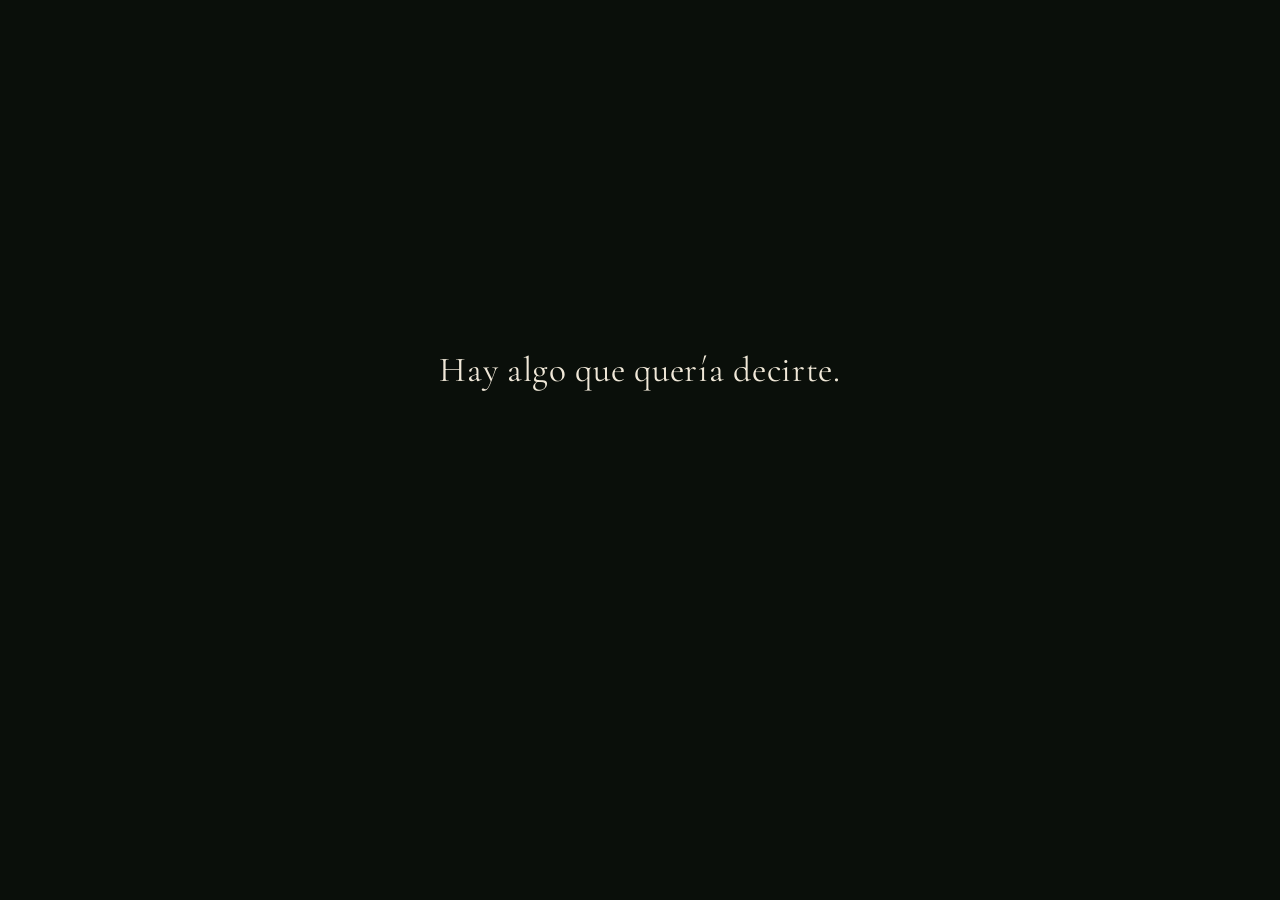
==== Dia del lector/index.html @ bfb602e0 "Update UI with new aesthetics and animations" ====
<!DOCTYPE html>
<html lang="es">
<head>
  <meta charset="UTF-8">
  <meta name="viewport" content="width=device-width, initial-scale=1.0">
  <title>Algo que quería decirte</title>
  <meta name="description" content="Una pequeña historia interactiva.">
  <link rel="stylesheet" href="style.css">
  <link rel="icon" href="data:image/svg+xml,<svg xmlns='http://www.w3.org/2000/svg' viewBox='0 0 100 100'><text y='.9em' font-size='90'>📖</text></svg>">
</head>
<body>

  <!-- ══════════ Sound Toggle ══════════ -->
  <button class="sound-toggle" id="soundToggle" aria-label="Activar o desactivar sonido" title="Sonido">
    <span id="soundIcon">🔇</span>
  </button>

  <!-- ══════════ Star Field (Intro) ══════════ -->
  <div class="star-field" id="starField" aria-hidden="true"></div>

  <!-- ══════════ Floating Petals ══════════ -->
  <div class="petals-container" id="petalsContainer" aria-hidden="true"></div>

  <!-- ══════════ Seal Peeking Easter Egg ══════════ -->
  <div class="seal-peeking" id="sealPeeking" role="button" tabindex="0" aria-label="Una foca curiosa">
    <img src="img/seal_peeking.jpg" alt="Una foca asomándose curiosa" loading="lazy">
  </div>
  <div class="seal-peeking-tooltip" id="sealPeekingTooltip" role="tooltip" aria-hidden="true"></div>

  <!-- ══════════ Easter Egg Toast ══════════ -->
  <div class="easter-egg-toast" id="easterEggToast" role="alert" aria-live="polite"></div>

  <!-- ══════════ Flower Tooltip ══════════ -->
  <div class="flower-tooltip-overlay" id="flowerOverlay"></div>
  <div class="flower-tooltip" id="flowerTooltip" role="dialog" aria-label="Detalle de flor">
    <p id="flowerTooltipText" class="text-body"></p>
    <button onclick="closeFlowerTooltip()" style="margin-top: 1rem; background: none; border: 1px solid var(--text-gold-soft); color: var(--text-cream); padding: 0.5rem 1.5rem; border-radius: 100px; font-family: var(--font-serif); cursor: pointer; font-size: 0.9rem;">Cerrar</button>
  </div>


  <!-- ══════════════════════════════════════════
       INTRO SCREEN
       ══════════════════════════════════════════ -->
  <div id="intro-screen">
    <div class="intro-text" id="introText1">
      <h1>Hay algo que quería decirte.</h1>
    </div>
    <div class="intro-text" id="introText2">
      <p>Pero hacerlo de la manera normal habría sido demasiado aburrido.</p>
    </div>
    <div class="intro-text" id="introText3">
      <p>Así que pensé en complicarlo un poquito.</p>
    </div>
    <div class="intro-btn" id="introBtn">
      <button id="discoverBtn" type="button">Descubrir</button>
    </div>
  </div>


  <!-- ══════════════════════════════════════════
       THE BOOK
       ══════════════════════════════════════════ -->
  <div class="book-wrapper" id="bookWrapper">

    <!-- Page Counter -->
    <div class="page-counter" id="pageCounter">Página 1 de 14</div>

    <!-- Smart Narrative Seal -->
    <div class="seal-peeking-book" id="sealPeekingBook">
      <img src="img/foca.jpeg" alt="Foca asomándose">
      <div class="seal-peeking-book-tooltip" id="sealTooltip"></div>
    </div>

    <!-- The Book -->
    <div class="book" id="book">

      <!-- ═══ PAGE 1: COVER ═══ -->
      <div class="book-page" data-page="0">
        <div class="page-front cover-front">
          <div class="page-content">
            <span class="cover-ornament-top">✦ ✦ ✦</span>
            <span class="cover-emoji">📖</span>
            <div class="cover-divider"></div>
            <h1 class="cover-title">Algo que quería decirte</h1>
            <div class="cover-divider"></div>
            <p class="cover-subtitle">Para mi lectora favorita</p>
            <span class="cover-ornament-bottom">✦ ✦ ✦</span>
          </div>
          <span class="tap-hint">toca para abrir →</span>
        </div>
        <div class="page-back cover-back">
          <div class="page-content">
            <p class="text-small text-italic" style="opacity: 0.4;">La contraportada siempre es un misterio.</p>
          </div>
        </div>
      </div>

      <!-- ═══ PAGE 2: THE CLUE ═══ -->
      <div class="book-page" data-page="1">
        <div class="page-front">
          <div class="page-content">
            <p class="text-large">¿Sabes qué tienen en común una buena historia, una canción extraña y una persona interesante?</p>
            <div class="divider"></div>
            <p class="text-medium text-gold">Que cuando encuentras la combinación correcta, no quieres que termine.</p>
          </div>
          <span class="page-number">1</span>
        </div>
        <div class="page-back">
          <div class="page-content">
            <p class="floating-note-page right">Esto tenía que estar aquí.</p>
          </div>
          <span class="page-number">2</span>
        </div>
      </div>

      <!-- ═══ PAGE 3: READER'S DAY ═══ -->
      <div class="book-page" data-page="2">
        <div class="page-front">
          <div class="page-content">
            <p class="text-medium">Hoy hay una excusa bastante buena para hablar de alguien que lee.</p>
            <div class="divider"></div>
            <p class="text-medium">Y no de cualquier persona.</p>
            <p class="text-large text-gold mt-3">De mi lectora favorita.</p>
            <div class="mt-3">
              <h2 class="scene-title glow-text">Feliz Día del Lector <span class="emoji">📖</span></h2>
            </div>
          </div>
          <span class="page-number">3</span>
        </div>
        <div class="page-back">
          <div class="page-content">
            <p class="floating-note-page">No preguntes por qué.</p>
          </div>
          <span class="page-number">4</span>
        </div>
      </div>

      <!-- ═══ PAGE 4: THE LETTER ═══ -->
      <div class="book-page" data-page="3">
        <div class="page-front">
          <div class="page-content">
            <div class="letter-card">
              <p class="text-body"><strong>Siempre he pensado que leer dice bastante de una persona.</strong></p>
              <p class="text-body">Porque no cualquiera tiene paciencia para quedarse dentro de una historia, hacerse preguntas y encontrar algo interesante entre líneas.</p>
              <p class="text-body">Y supongo que por eso tenía sentido hacerte algo así.</p>
              <p class="text-body">Feliz Día del Lector a una de mis personas favoritas para compartir palabras.</p>
            </div>
          </div>
          <span class="page-number">5</span>
        </div>
        <div class="page-back">
          <div class="page-content">
            <div class="letter-card">
              <p class="text-body">Aunque tengo que admitir algo:</p>
              <div class="divider"></div>
              <p class="text-medium text-gold"><strong>eres oficialmente mi lectora favorita.</strong></p>
              <p class="text-body mt-2">No sé si exista un premio para eso.<br>Si existe, probablemente voy a inventarlo.</p>
            </div>
            <p class="floating-note-page right mt-3">Sí, pensé bastante esto.</p>
          </div>
          <span class="page-number">6</span>
        </div>
      </div>

      <!-- ═══ PAGE 5: PHILOSOPHY ═══ -->
      <div class="book-page" data-page="4">
        <div class="page-front">
          <div class="page-content">
            <h3 class="text-medium text-center">Una pregunta innecesariamente filosófica</h3>
            <div class="divider"></div>
            <p class="text-large text-center mt-2">¿Qué hace especial a algo?</p>
            <div class="mt-2">
              <p class="philosophy-question">¿Que sea raro?</p>
              <p class="philosophy-question">¿Que sea difícil de encontrar?</p>
              <p class="philosophy-question">¿Que tenga una historia detrás?</p>
              <p class="philosophy-question">¿O simplemente que haya alguien que lo mire de una manera diferente?</p>
            </div>
          </div>
          <span class="page-number">7</span>
        </div>
        <div class="page-back">
          <div class="page-content">
            <p class="text-body text-center">No tengo una respuesta definitiva.</p>
            <p class="text-body text-center">Pero sí tengo una sospecha.</p>
            <div class="divider"></div>
            <p class="text-medium text-gold text-center mt-2">A veces lo especial no está en lo extraordinario.</p>
            <p class="text-medium text-gold text-center">Está en quién lo hace especial.</p>
            <p class="floating-note-page mt-3">Esta parte me gustó.</p>
          </div>
          <span class="page-number">8</span>
        </div>
      </div>

      <!-- ═══ PAGE 6: FLOWERS ═══ -->
      <div class="book-page" data-page="5">
        <div class="page-front">
          <div class="page-content">
            <p class="text-body text-center">Y antes de que alguien aparezca con rosas...</p>
            <p class="text-medium text-center">No.</p>
            <p class="text-body text-center">Demasiado fácil.</p>
            <p class="text-body text-center">Hay demasiadas flores en el mundo como para elegir siempre la misma.</p>

            <div class="flowers-grid mt-2">
              <div class="flower-card" id="sunflowerCard" role="button" tabindex="0" aria-label="Girasol — toca para descubrir más">
                <span class="flower-emoji" aria-hidden="true">🌻</span>
                <span class="flower-name">Girasoles</span>
              </div>
              <div class="flower-card" id="carnationCard" role="button" tabindex="0" aria-label="Clavel — toca para descubrir más">
                <span class="flower-emoji" aria-hidden="true">🌺</span>
                <span class="flower-name">Claveles</span>
              </div>
            </div>

            <div class="page-image small">
              <img src="img/flowers.jpg" alt="Arreglo de girasoles y claveles en acuarela" loading="lazy" id="flowersImg">
            </div>
          </div>
          <span class="page-number">9</span>
        </div>
        <div class="page-back">
          <div class="page-content">
            <p class="text-body text-center">Los girasoles porque tienen una forma bastante descarada de llamar la atención.</p>
            <p class="text-body text-center mt-2">Y los claveles porque tienen más personalidad de la que suelen reconocerles.</p>
            <div class="divider"></div>
            <p class="text-medium text-gold text-center mt-2">Mucho mejor que elegir la opción predeterminada.</p>
            <p class="floating-note-page right mt-3">Prometo que hay una explicación.</p>
          </div>
          <span class="page-number">10</span>
        </div>
      </div>

      <!-- ═══ PAGE 7: THE SEAL ═══ -->
      <div class="book-page" data-page="6">
        <div class="page-front">
          <div class="page-content">
            <p class="text-body">Sí, también invité a una foca.</p>
            <p class="text-body">No preguntes.</p>
            <p class="text-body text-gold mb-2">Ella también quería participar.</p>

            <div class="page-image" id="sealMainImage" role="button" tabindex="0" aria-label="La foca leyendo — toca para interactuar" style="cursor: pointer;">
              <img src="img/foca.jpeg" alt="Foca adorable con lentes leyendo un libro llamado Ocean Tales" loading="lazy">
            </div>
            <span class="seal-tap-msg" id="sealTapMsg"></span>
          </div>
          <span class="page-number">11</span>
        </div>
        <div class="page-back">
          <div class="page-content">
            <div class="page-image small">
              <img src="img/seal_sleeping.jpg" alt="Foca dormida sobre un libro abierto" loading="lazy" id="sleepingSealImg">
            </div>
            <p class="floating-note-page mt-2">Bueno... más o menos.</p>
          </div>
          <span class="page-number">12</span>
        </div>
      </div>

      <!-- ═══ PAGE 8: STRANGE MUSIC ═══ -->
      <div class="book-page" data-page="7">
        <div class="page-front">
          <div class="page-content">
            <p class="text-body">Y hablando de cosas que no deberían funcionar...</p>
            <p class="text-body mt-1">Hoy también se celebra algo bastante curioso.</p>

            <h2 class="scene-title mt-2">Día Internacional de la Música Extraña <span class="emoji">🎵</span></h2>

            <div class="music-visualizer" aria-hidden="true">
              <div class="music-bar"></div>
              <div class="music-bar"></div>
              <div class="music-bar"></div>
              <div class="music-bar"></div>
              <div class="music-bar"></div>
              <div class="music-bar"></div>
              <div class="music-bar"></div>
            </div>
          </div>
          <span class="page-number">13</span>
        </div>
        <div class="page-back">
          <div class="page-content">
            <p class="text-body">La música extraña tiene algo interesante.</p>
            <p class="text-body mt-1">Al principio piensas:</p>
            <p class="text-medium text-italic">"¿Qué estoy escuchando?"</p>
            <p class="text-body mt-1">Y después de un rato:</p>
            <p class="text-medium text-italic">"Espera... ¿por qué me está gustando esto?"</p>
            <div class="divider"></div>
            <p class="text-body">Supongo que algunas cosas funcionan así.</p>
            <p class="text-body">No tienen que ser completamente normales para sentirse bien.</p>
            <p class="floating-note-page right mt-2">Esta pista era demasiado obvia.</p>
          </div>
          <span class="page-number">14</span>
        </div>
      </div>

      <!-- ═══ PAGE 9: THE FLIRT ═══ -->
      <div class="book-page" data-page="8">
        <div class="page-front">
          <div class="page-content">
            <p class="text-medium">Quizás por eso algunas personas también terminan gustándonos.</p>
            <p class="text-body mt-2">No porque tengan sentido.</p>
            <p class="text-body">Sino porque tienen algo que no encuentras en cualquier parte.</p>
            <div class="divider"></div>
            <p class="text-body text-italic">Me dijeron que una buena lectura cambia la perspectiva.</p>
            <p class="text-medium text-gold mt-2">Tú llevas bastante tiempo demostrando la teoría.</p>
          </div>
          <span class="page-number">15</span>
        </div>
        <div class="page-back">
          <div class="page-content">
            <p class="floating-note-page">Todavía no has llegado al final.</p>
          </div>
          <span class="page-number">16</span>
        </div>
      </div>

      <!-- ═══ PAGE 10: MICRO REVELATION ═══ -->
      <div class="book-page" data-page="9">
        <div class="page-front">
          <div class="page-content">
            <p class="text-medium">Y hablando de cosas que no son tan fáciles de encontrar...</p>
            <div class="mt-4">
              <p class="text-large text-gold">supongo que tú también eres un poco así.</p>
            </div>
            <p class="text-small mt-3">En el buen sentido.</p>
          </div>
          <span class="page-number">17</span>
        </div>
        <div class="page-back">
          <div class="page-content">
            <p class="floating-note-page right">Sigue.</p>
          </div>
          <span class="page-number">18</span>
        </div>
      </div>

      <!-- ═══ PAGE 11: CONFESSION ═══ -->
      <div class="book-page" data-page="10">
        <div class="page-front">
          <div class="page-content">
            <h3 class="text-medium text-center">Una pequeña confesión</h3>
            <div class="divider"></div>
            <div class="confession-card mt-2">
              <p class="text-body">Entre tantas cosas que podía regalarte, terminé haciendo una página.</p>
              <p class="text-body mt-1">Probablemente no era la opción más sencilla.</p>
              <p class="text-body">Pero tampoco quería darte algo que pudiera darle a cualquiera.</p>
            </div>
          </div>
          <span class="page-number">19</span>
        </div>
        <div class="page-back">
          <div class="page-content">
            <p class="text-body">Así que pensé en las cosas que te gustan.</p>
            <p class="text-body text-gold mt-2">Los libros.</p>
            <p class="text-body text-gold">Las flores que no son las de siempre.</p>
            <p class="text-body text-gold">Las focas.</p>
            <p class="text-body text-gold">Las ideas raras.</p>
            <p class="text-body text-gold">La música que no siempre tiene sentido.</p>
            <div class="divider"></div>
            <p class="text-body">Y terminé aquí.</p>
            <p class="text-medium mt-1">Supongo que eso dice algo.</p>
          </div>
          <span class="page-number">20</span>
        </div>
      </div>

      <!-- ═══ PAGE 12: CONFESSION IMAGE ═══ -->
      <div class="book-page" data-page="11">
        <div class="page-front">
          <div class="page-content">
            <div class="page-image small">
              <img src="img/seal_flower.jpg" alt="Foca mirando un girasol con curiosidad" loading="lazy" id="sealFlowerImg">
            </div>
            <p class="floating-note-page mt-3">Casi.</p>
          </div>
          <span class="page-number">21</span>
        </div>
        <div class="page-back">
          <div class="page-content">
            <p class="text-body text-italic">No sé si fue buena idea hacerte esto, porque ahora tendrás evidencia de que sí pienso en estas cosas.</p>
            <div class="divider"></div>
            <p class="text-body mt-1">Tenía pensado hacerlo sencillo. Claramente no salió así.</p>
            <p class="text-medium text-gold mt-3">Supongo que algunas personas simplemente hacen que a uno le den ganas de escribir.</p>
          </div>
          <span class="page-number">22</span>
        </div>
      </div>

      <!-- ═══ PAGE 13: FINALE ═══ -->
      <div class="book-page" data-page="12">
        <div class="page-front">
          <div class="page-content">
            <div class="page-image tiny">
              <img src="img/foca.jpeg" alt="Foca leyendo con lentes — aprobando el regalo" loading="lazy" id="finaleSealImg">
            </div>

            <h2 class="finale-title mt-2">
              Feliz Día del Lector, <span class="highlight">mi lectora favorita.</span>
            </h2>

            <p class="text-body">Espero que te haya gustado esta pequeña rareza.</p>
            <p class="text-body mt-1">Porque si algo aprendí haciendo esto es que no hace falta que algo sea perfectamente normal para que sea bonito.</p>
          </div>
          <span class="page-number">23</span>
        </div>
        <div class="page-back">
          <div class="page-content">
            <p class="text-body">A veces solo necesita ser sincero.</p>
            <p class="text-medium text-gold mt-2">Y esto lo es.</p>
            <p class="text-body text-italic mt-3" style="color: var(--text-cream-muted);">Y sí... probablemente me gustó demasiado hacerte esto.</p>

            <div class="signature mt-3">— Nicolás</div>
            <p class="ps-note">P.D. La foca aprobó el regalo.</p>
          </div>
          <span class="page-number">24</span>
        </div>
      </div>

      <!-- ═══ PAGE 14: BACK COVER ═══ -->
      <div class="book-page" data-page="13">
        <div class="page-front">
          <div class="page-content">
            <p class="floating-note-page right">Sí, llegaste. Sabía que lo harías.</p>
            
            <div class="reactions-container mt-4" id="reactionsContainer">
              <h3 class="reactions-title text-medium text-center">¿Te gustó?</h3>
              <div class="reactions-grid mt-2">
                <button class="reaction-btn" data-reaction="like">🤍 Me gustó</button>
                <button class="reaction-btn" data-reaction="love">🌻 Me encantó</button>
                <button class="reaction-btn" data-reaction="seal">🦭 La foca lo aprueba</button>
              </div>
              <p class="reaction-response text-italic mt-3 text-center" id="reactionResponse"></p>
            </div>
          </div>
          <span class="page-number">25</span>
        </div>
        <div class="page-back cover-back">
          <div class="page-content">
            <span style="font-size: 2rem; opacity: 0.3;">📖</span>
            <p class="text-small text-italic mt-2" style="opacity: 0.4;">Fin.</p>
          </div>
        </div>
      </div>

    </div><!-- /book -->

    <!-- Navigation -->
    <div class="book-nav" id="bookNav">
      <button class="nav-btn" id="prevBtn" disabled aria-label="Página anterior">
        <span class="arrow arrow-left">←</span> Anterior
      </button>
      <button class="nav-btn" id="nextBtn" aria-label="Página siguiente">
        Siguiente <span class="arrow arrow-right">→</span>
      </button>
    </div>

    <!-- Progress Dots -->
    <div class="progress-dots" id="progressDots"></div>

    <!-- Keyboard Hint (desktop only) -->
    <div class="keyboard-hint" id="keyboardHint">← → usa las flechas del teclado</div>

  </div><!-- /book-wrapper -->


  <!-- ══════════════════════════════════════════
       JAVASCRIPT
       ══════════════════════════════════════════ -->
  <script>
    /* ═══════════════════════════════════════════
       INITIALIZATION
       ═══════════════════════════════════════════ */
    document.addEventListener('DOMContentLoaded', () => {
      createStars();
      createPetals();
      initIntro();
      initBook();
      initFlowerInteractions();
      initSealInteractions();
      initSealPeeking();
      initEasterEggs();
      initSoundToggle();
    });


    /* ═══════════════════════════════════════════
       STARS
       ═══════════════════════════════════════════ */
    function createStars() {
      const field = document.getElementById('starField');
      const count = window.innerWidth < 768 ? 40 : 70;

      for (let i = 0; i < count; i++) {
        const star = document.createElement('div');
        star.className = 'star';
        star.style.left = Math.random() * 100 + '%';
        star.style.top = Math.random() * 100 + '%';
        star.style.animationDelay = (Math.random() * 5) + 's';
        star.style.animationDuration = (2 + Math.random() * 4) + 's';
        star.style.width = (1 + Math.random() * 2) + 'px';
        star.style.height = star.style.width;

        // Easter egg: some stars are clickable
        if (Math.random() > 0.85) {
          star.classList.add('easter-star');
          star.style.cursor = 'pointer';
          star.style.pointerEvents = 'all';
          star.style.width = '6px';
          star.style.height = '6px';
          star.addEventListener('click', () => {
            showEasterEggToast('Encontraste algo que no necesitabas encontrar.');
          });
        }

        field.appendChild(star);
      }
    }


    /* ═══════════════════════════════════════════
       PETALS
       ═══════════════════════════════════════════ */
    function createPetals() {
      const container = document.getElementById('petalsContainer');
      const count = window.innerWidth < 768 ? 8 : 15;

      for (let i = 0; i < count; i++) {
        const petal = document.createElement('div');
        petal.className = 'petal';
        petal.style.left = Math.random() * 100 + '%';
        petal.style.animationDelay = (Math.random() * 15) + 's';
        petal.style.animationDuration = (10 + Math.random() * 15) + 's';
        petal.style.width = (5 + Math.random() * 6) + 'px';
        petal.style.height = (8 + Math.random() * 8) + 'px';
        container.appendChild(petal);
      }
    }


    /* ═══════════════════════════════════════════
       INTRO SEQUENCE
       ═══════════════════════════════════════════ */
    function initIntro() {
      const text1 = document.getElementById('introText1');
      const text2 = document.getElementById('introText2');
      const text3 = document.getElementById('introText3');
      const btn = document.getElementById('introBtn');

      setTimeout(() => text1.classList.add('visible'), 500);
      setTimeout(() => text2.classList.add('visible'), 2200);
      setTimeout(() => text3.classList.add('visible'), 4000);
      setTimeout(() => btn.classList.add('visible'), 5500);

      document.getElementById('discoverBtn').addEventListener('click', startExperience);
    }

    function startExperience() {
      const intro = document.getElementById('intro-screen');
      const bookWrapper = document.getElementById('bookWrapper');
      const soundBtn = document.getElementById('soundToggle');

      intro.classList.add('hidden');
      bookWrapper.classList.add('active');

      // Show elements after transition
      setTimeout(() => {
        document.getElementById('pageCounter').classList.add('visible');
        document.getElementById('bookNav').classList.add('visible');
        soundBtn.classList.add('visible');

        // Show keyboard hint on desktop
        if (window.innerWidth >= 768) {
          const hint = document.getElementById('keyboardHint');
          hint.classList.add('visible');
          setTimeout(() => hint.classList.remove('visible'), 5000);
        }
      }, 800);
    }


    /* ═══════════════════════════════════════════
       BOOK LOGIC
       ═══════════════════════════════════════════ */
    let currentPage = 0;
    let totalPages = 0;
    let isAnimating = false;
    let pages = [];

    function initBook() {
      pages = document.querySelectorAll('.book-page');
      totalPages = pages.length;

      // Create progress dots
      const dotsContainer = document.getElementById('progressDots');
      for (let i = 0; i < totalPages; i++) {
        const dot = document.createElement('div');
        dot.className = 'progress-dot' + (i === 0 ? ' active' : '');
        dot.dataset.page = i;
        dotsContainer.appendChild(dot);
      }

      // Set initial z-indexes
      updatePageStack();
      updateUI();

      // Navigation buttons
      document.getElementById('prevBtn').addEventListener('click', prevPage);
      document.getElementById('nextBtn').addEventListener('click', nextPage);

      // Keyboard navigation
      document.addEventListener('keydown', (e) => {
        if (e.key === 'ArrowRight' || e.key === ' ') {
          e.preventDefault();
          nextPage();
        } else if (e.key === 'ArrowLeft') {
          e.preventDefault();
          prevPage();
        }
      });

      // Touch/swipe support
      let touchStartX = 0;
      let touchEndX = 0;

      const book = document.getElementById('book');

      book.addEventListener('touchstart', (e) => {
        touchStartX = e.changedTouches[0].screenX;
      }, { passive: true });

      book.addEventListener('touchend', (e) => {
        touchEndX = e.changedTouches[0].screenX;
        const diff = touchStartX - touchEndX;

        if (Math.abs(diff) > 50) {
          if (diff > 0) {
            nextPage();
          } else {
            prevPage();
          }
        }
      }, { passive: true });

      // Click on page to go next
      pages.forEach((page) => {
        page.addEventListener('click', (e) => {
          // Don't trigger on interactive elements
          if (e.target.closest('.flower-card, .nav-btn, button, [role="button"]')) return;

          const pageIdx = parseInt(page.dataset.page);
          if (!page.classList.contains('flipped')) {
            nextPage();
          }
        });
      });
    }

    function nextPage() {
      if (isAnimating || currentPage >= totalPages) return;
      isAnimating = true;

      const page = pages[currentPage];
      page.classList.add('flipped');

      // Play page turn sound
      playPageTurnSound();

      currentPage++;
      updatePageStack();
      updateUI();

      setTimeout(() => {
        isAnimating = false;
      }, 600);
    }

    function prevPage() {
      if (isAnimating || currentPage <= 0) return;
      isAnimating = true;

      currentPage--;
      const page = pages[currentPage];
      page.classList.remove('flipped');

      // Play page turn sound
      playPageTurnSound();

      updatePageStack();
      updateUI();

      setTimeout(() => {
        isAnimating = false;
      }, 600);
    }

    function updatePageStack() {
      pages.forEach((page, i) => {
        if (i < currentPage) {
          // Flipped pages: last flipped on top
          page.style.zIndex = i;
        } else {
          // Unflipped pages: first unflipped on top
          page.style.zIndex = totalPages - i;
        }
      });
    }

    function updateUI() {
      // Update page counter
      const displayPage = Math.min(currentPage + 1, totalPages);
      document.getElementById('pageCounter').textContent =
        `Página ${displayPage} de ${totalPages}`;

      // Update nav buttons
      document.getElementById('prevBtn').disabled = currentPage <= 0;
      document.getElementById('nextBtn').disabled = currentPage >= totalPages;

      // Update progress dots
      document.querySelectorAll('.progress-dot').forEach((dot, i) => {
        dot.classList.remove('active', 'past');
        if (i === currentPage) {
          dot.classList.add('active');
        } else if (i < currentPage) {
          dot.classList.add('past');
        }
      });

      // Trigger seal peeking at the right moment
      if (currentPage >= 6) {
        const seal = document.getElementById('sealPeeking');
        if (!seal.classList.contains('visible')) {
          setTimeout(() => seal.classList.add('visible'), 500);
        }
      }
    }


    /* ═══════════════════════════════════════════
       PAGE TURN SOUND
       ═══════════════════════════════════════════ */
    function playPageTurnSound() {
      if (!ambientPlaying || !audioContext) return;

      try {
        const bufferSize = audioContext.sampleRate * 0.15;
        const buffer = audioContext.createBuffer(1, bufferSize, audioContext.sampleRate);
        const data = buffer.getChannelData(0);

        for (let i = 0; i < bufferSize; i++) {
          const t = i / bufferSize;
          // Gentle paper rustling noise
          data[i] = (Math.random() * 2 - 1) * Math.exp(-t * 15) * 0.08;
        }

        const source = audioContext.createBufferSource();
        source.buffer = buffer;

        const filter = audioContext.createBiquadFilter();
        filter.type = 'highpass';
        filter.frequency.value = 800;

        source.connect(filter);
        filter.connect(audioContext.destination);
        source.start();
      } catch (e) {
        // Silent fail
      }
    }


    /* ═══════════════════════════════════════════
       FLOWER INTERACTIONS
       ═══════════════════════════════════════════ */
    function initFlowerInteractions() {
      const sunflower = document.getElementById('sunflowerCard');
      const carnation = document.getElementById('carnationCard');

      sunflower.addEventListener('click', (e) => {
        e.stopPropagation();
        showFlowerTooltip('<strong>Girasoles.</strong><br><br>Tienen demasiada luz para pasar desapercibidos.');
      });
      sunflower.addEventListener('keydown', (e) => {
        if (e.key === 'Enter' || e.key === ' ') {
          e.preventDefault();
          showFlowerTooltip('<strong>Girasoles.</strong><br><br>Tienen demasiada luz para pasar desapercibidos.');
        }
      });

      carnation.addEventListener('click', (e) => {
        e.stopPropagation();
        showFlowerTooltip('<strong>Claveles.</strong><br><br>Elegantes sin tener que presumirlo demasiado.');
      });
      carnation.addEventListener('keydown', (e) => {
        if (e.key === 'Enter' || e.key === ' ') {
          e.preventDefault();
          showFlowerTooltip('<strong>Claveles.</strong><br><br>Elegantes sin tener que presumirlo demasiado.');
        }
      });
    }

    function showFlowerTooltip(html) {
      const tooltip = document.getElementById('flowerTooltip');
      const overlay = document.getElementById('flowerOverlay');
      const text = document.getElementById('flowerTooltipText');

      text.innerHTML = html;
      tooltip.classList.add('active');
      overlay.classList.add('active');

      overlay.addEventListener('click', closeFlowerTooltip, { once: true });
    }

    function closeFlowerTooltip() {
      document.getElementById('flowerTooltip').classList.remove('active');
      document.getElementById('flowerOverlay').classList.remove('active');
    }


    /* ═══════════════════════════════════════════
       SEAL INTERACTIONS
       ═══════════════════════════════════════════ */
    let sealTapCount = 0;

    function initSealInteractions() {
      const sealImg = document.getElementById('sealMainImage');
      const tapMsg = document.getElementById('sealTapMsg');

      const messages = [
        'Ella sabe demasiado.',
        'De verdad, ella no tiene nada más que decir.',
        '...bueno, tal vez un poco más.',
        'Ahora sí, ya no.',
        '🤫'
      ];

      sealImg.addEventListener('click', (e) => {
        e.stopPropagation();
        if (sealTapCount < messages.length) {
          tapMsg.textContent = messages[sealTapCount];
          tapMsg.classList.add('visible');
          sealTapCount++;

          clearTimeout(sealImg._hideTimeout);
          sealImg._hideTimeout = setTimeout(() => {
            tapMsg.classList.remove('visible');
          }, 3000);
        }
      });

      sealImg.addEventListener('keydown', (e) => {
        if (e.key === 'Enter' || e.key === ' ') {
          e.preventDefault();
          sealImg.click();
        }
      });
    }


    /* ═══════════════════════════════════════════
       SEAL PEEKING (Easter Egg)
       ═══════════════════════════════════════════ */
    let sealPeekCount = 0;

    function initSealPeeking() {
      const seal = document.getElementById('sealPeeking');
      const tooltip = document.getElementById('sealPeekingTooltip');

      const peekMessages = [
        'Ella sabe demasiado.',
        'De verdad, no tiene nada más que decir.',
        'Buena elección.',
        '🤫'
      ];

      seal.addEventListener('click', () => {
        if (sealPeekCount < peekMessages.length) {
          tooltip.textContent = peekMessages[sealPeekCount];
          tooltip.classList.add('visible');
          sealPeekCount++;

          clearTimeout(seal._tooltipTimeout);
          seal._tooltipTimeout = setTimeout(() => {
            tooltip.classList.remove('visible');
          }, 3000);
        }
      });

      seal.addEventListener('keydown', (e) => {
        if (e.key === 'Enter' || e.key === ' ') {
          e.preventDefault();
          seal.click();
        }
      });
    }


    /* ═══════════════════════════════════════════
       EASTER EGG TOASTS
       ═══════════════════════════════════════════ */
    let toastTimeout;

    function showEasterEggToast(message) {
      const toast = document.getElementById('easterEggToast');
      toast.textContent = message;
      toast.classList.add('visible');

      clearTimeout(toastTimeout);
      toastTimeout = setTimeout(() => {
        toast.classList.remove('visible');
      }, 3500);
    }

    function initEasterEggs() {
      // Flowers image
      const flowersImg = document.getElementById('flowersImg');
      if (flowersImg) {
        flowersImg.addEventListener('click', (e) => {
          e.stopPropagation();
          showEasterEggToast('Buena elección.');
        });
        flowersImg.style.cursor = 'pointer';
      }

      // Finale seal
      const finaleSeal = document.getElementById('finaleSealImg');
      if (finaleSeal) {
        finaleSeal.addEventListener('click', (e) => {
          e.stopPropagation();
          showEasterEggToast('Ella aprueba este mensaje.');
        });
        finaleSeal.style.cursor = 'pointer';
      }

      // Sleeping seal
      const sleepingSeal = document.getElementById('sleepingSealImg');
      if (sleepingSeal) {
        sleepingSeal.addEventListener('click', (e) => {
          e.stopPropagation();
          showEasterEggToast('Shhh... está descansando después de leer.');
        });
        sleepingSeal.style.cursor = 'pointer';
      }

      // Seal with flower
      const sealFlower = document.getElementById('sealFlowerImg');
      if (sealFlower) {
        sealFlower.addEventListener('click', (e) => {
          e.stopPropagation();
          showEasterEggToast('Ella también cree que los girasoles son mejor opción.');
        });
        sealFlower.style.cursor = 'pointer';
      }
    }


    /* ═══════════════════════════════════════════
       SOUND TOGGLE (Ambient)
       ═══════════════════════════════════════════ */
    let audioContext = null;
    let ambientPlaying = false;
    let ambientOscillators = [];

    function initSoundToggle() {
      const toggle = document.getElementById('soundToggle');
      const icon = document.getElementById('soundIcon');

      toggle.addEventListener('click', () => {
        if (!ambientPlaying) {
          startAmbient();
          icon.textContent = '🔊';
          ambientPlaying = true;
        } else {
          stopAmbient();
          icon.textContent = '🔇';
          ambientPlaying = false;
        }
      });
    }

    function startAmbient() {
      if (!audioContext) {
        audioContext = new (window.AudioContext || window.webkitAudioContext)();
      }

      if (audioContext.state === 'suspended') {
        audioContext.resume();
      }

      // Create gentle ambient drone
      const frequencies = [130.81, 196.00, 261.63, 329.63];
      const masterGain = audioContext.createGain();
      masterGain.gain.setValueAtTime(0, audioContext.currentTime);
      masterGain.gain.linearRampToValueAtTime(0.03, audioContext.currentTime + 2);
      masterGain.connect(audioContext.destination);

      frequencies.forEach((freq, i) => {
        const osc = audioContext.createOscillator();
        const oscGain = audioContext.createGain();

        osc.type = 'sine';
        osc.frequency.setValueAtTime(freq, audioContext.currentTime);
        oscGain.gain.setValueAtTime(0.25 - (i * 0.05), audioContext.currentTime);

        // Add very slow frequency modulation for organic feel
        const lfo = audioContext.createOscillator();
        const lfoGain = audioContext.createGain();
        lfo.type = 'sine';
        lfo.frequency.setValueAtTime(0.1 + (i * 0.05), audioContext.currentTime);
        lfoGain.gain.setValueAtTime(0.5, audioContext.currentTime);
        lfo.connect(lfoGain);
        lfoGain.connect(osc.frequency);
        lfo.start();

        osc.connect(oscGain);
        oscGain.connect(masterGain);
        osc.start();

        ambientOscillators.push({ osc, lfo, oscGain });
      });

      ambientOscillators._masterGain = masterGain;
    }

    function stopAmbient() {
      if (ambientOscillators._masterGain) {
        const now = audioContext.currentTime;
        ambientOscillators._masterGain.gain.linearRampToValueAtTime(0, now + 1);

        setTimeout(() => {
          ambientOscillators.forEach(({ osc, lfo }) => {
            osc.stop();
            lfo.stop();
          });
          ambientOscillators = [];
        }, 1200);
      }
    }

    /* ═══════════════════════════════════════════
       REACTIONS LOGIC
       ═══════════════════════════════════════════ */
    function initReactions() {
      const btns = document.querySelectorAll('.reaction-btn');
      const responseEl = document.getElementById('reactionResponse');
      let hasReacted = false;

      btns.forEach(btn => {
        btn.addEventListener('click', () => {
          if (hasReacted) {
            responseEl.textContent = 'Demasiado tarde. La foca ya tomó nota.';
            return;
          }

          hasReacted = true;
          btns.forEach(b => b.style.opacity = '0.5');
          btn.style.opacity = '1';
          btn.style.borderColor = 'var(--text-gold)';
          btn.style.color = 'var(--text-gold)';

          const reaction = btn.getAttribute('data-reaction');
          let msg = '';
          
          if (reaction === 'like') {
            msg = 'Me alegra. Ya con eso valió la pena.';
          } else if (reaction === 'love') {
            msg = 'Bueno... entonces quizá exagerar un poquito sí funcionó.';
          } else if (reaction === 'seal') {
            msg = 'Sabía que ella iba a caer bien.';
          }

          responseEl.textContent = msg;

          setTimeout(() => {
            if(responseEl.textContent === msg) {
              responseEl.textContent = 'Respuesta registrada. La foca está vigilando.';
            }
          }, 3500);
        });
      });
    }

    /* ═══════════════════════════════════════════
       SMART SEAL MANAGER
       ═══════════════════════════════════════════ */
    class SealManager {
      constructor() {
        this.sealEl = document.getElementById('sealPeekingBook');
        this.tooltipEl = document.getElementById('sealTooltip');
        this.messages = [
          "Estoy tomando apuntes.",
          "Creo que ya estoy entendiendo.",
          "Bueno... todavía me falta bastante.",
          "Supongo que hay personas que dan ganas de seguir conociendo."
        ];
        
        this.currentIndex = parseInt(sessionStorage.getItem('sealMessageIndex')) || 0;
        this.isCompleted = sessionStorage.getItem('sealCompleted') === 'true';
        this.lastAppearance = parseInt(sessionStorage.getItem('sealLastAppearance')) || Date.now();
        
        this.isPeeking = false;
        
        if (!this.isCompleted) {
          this.scheduleNextAppearance();
        }
      }

      scheduleNextAppearance() {
        if (this.isCompleted) return;
        
        // Tiempo base de espera 20-35 segundos
        const delay = Math.floor(Math.random() * 15000) + 20000;
        
        setTimeout(() => {
          this.tryPeek();
        }, delay);
      }

      tryPeek() {
        // No aparecer si ya terminó, está animando el libro, o si ya está asomado
        if (this.isCompleted || isAnimating || this.isPeeking || document.visibilityState !== 'visible') {
          // Reintentar en 5 segundos
          setTimeout(() => this.tryPeek(), 5000);
          return;
        }

        // Si cambió de página muy recientemente, esperar un poco
        const timeSinceLastPage = Date.now() - (window.lastPageTurnTime || 0);
        if (timeSinceLastPage < 4000) {
          setTimeout(() => this.tryPeek(), 4000);
          return;
        }

        this.peek();
      }

      peek() {
        this.isPeeking = true;
        const msg = this.messages[this.currentIndex];
        const isLast = this.currentIndex === this.messages.length - 1;

        // Mostrar foca
        this.sealEl.classList.add('visible');
        
        // Mostrar tooltip un poco después
        setTimeout(() => {
          this.tooltipEl.textContent = msg;
          this.tooltipEl.classList.add('visible');
        }, 800);

        let hideDelay = isLast ? 6000 : 4500;

        setTimeout(() => {
          this.tooltipEl.classList.remove('visible');
          
          setTimeout(() => {
            this.sealEl.classList.remove('visible');
            this.isPeeking = false;
            
            // Avanzar progreso
            this.currentIndex++;
            sessionStorage.setItem('sealMessageIndex', this.currentIndex);
            sessionStorage.setItem('sealLastAppearance', Date.now());

            if (this.currentIndex >= this.messages.length) {
              this.isCompleted = true;
              sessionStorage.setItem('sealCompleted', 'true');
              
              // Especial para la última aparición
              setTimeout(() => {
                this.showFinalBookNote();
              }, 2000);
            } else {
              this.scheduleNextAppearance();
            }
          }, 600); // Foca se esconde después de quitar el texto
        }, hideDelay);
      }

      showFinalBookNote() {
        // Añadir texto en la contraportada
        const finalPageContent = document.querySelector('.page-back.cover-back .page-content');
        if (finalPageContent) {
          const note = document.createElement('p');
          note.className = 'text-medium text-gold mt-3';
          note.style.opacity = '0';
          note.style.transition = 'opacity 1s ease';
          note.textContent = 'Bueno... ya dije demasiado.';
          finalPageContent.appendChild(note);
          
          // Trigger reflow and fade in
          void note.offsetWidth;
          note.style.opacity = '1';
        }
      }
    }

    document.addEventListener('DOMContentLoaded', () => {
      initReactions();
      
      // Override prevPage / nextPage to track time for the seal
      const originalNextPage = nextPage;
      nextPage = () => {
        window.lastPageTurnTime = Date.now();
        originalNextPage();
      };
      
      const originalPrevPage = prevPage;
      prevPage = () => {
        window.lastPageTurnTime = Date.now();
        originalPrevPage();
      };
      
      // Inicializar el SealManager inteligente
      window.sealManager = new SealManager();
    });

  </script>

</body>
</html>
---- Dia del lector/style.css ----
/* ═══════════════════════════════════════════════
   PARA MI LECTORA FAVORITA
   CSS — Interactive Book / Dark Forest Aesthetic
   ═══════════════════════════════════════════════ */

/* ── Google Fonts ── */
@import url('https://fonts.googleapis.com/css2?family=Cormorant+Garamond:ital,wght@0,300;0,400;0,500;0,600;0,700;1,300;1,400;1,500;1,600&family=Inter:wght@300;400;500&family=Caveat:wght@400;500;600&display=swap');

/* ── Design Tokens ── */
:root {
  /* Colors */
  --bg-deep: #0a0f0a;
  --bg-forest: #111a11;
  --bg-forest-light: #162016;
  --bg-card: rgba(22, 32, 22, 0.85);
  --bg-card-border: rgba(189, 165, 105, 0.15);

  --text-cream: #f0e8d8;
  --text-cream-soft: #d4c9b5;
  --text-cream-muted: #a39882;
  --text-gold: #c9a84c;
  --text-gold-soft: rgba(201, 168, 76, 0.7);

  --accent-gold: #c9a84c;
  --accent-gold-glow: rgba(201, 168, 76, 0.25);
  --accent-sunflower: #e8b831;
  --accent-carnation: #c75b7a;
  --accent-carnation-soft: #d4849a;
  --accent-green: #4a7c59;
  --accent-green-light: #6b9e7a;

  /* Paper colors */
  --paper-bg: #1a1f1a;
  --paper-bg-light: #1e251e;
  --paper-edge: rgba(201, 168, 76, 0.08);
  --paper-shadow: rgba(0, 0, 0, 0.6);

  /* Typography */
  --font-serif: 'Cormorant Garamond', 'Georgia', serif;
  --font-sans: 'Inter', -apple-system, BlinkMacSystemFont, sans-serif;
  --font-handwritten: 'Caveat', cursive;

  /* Book dimensions (Mobile First) */
  --book-width: calc(100vw - 1.5rem);
  --book-height: calc(100dvh - 1.5rem);

  /* Transitions */
  --ease-out: cubic-bezier(0.22, 1, 0.36, 1);
  --ease-spring: cubic-bezier(0.34, 1.56, 0.64, 1);
}

/* ── Reset & Base ── */
*,
*::before,
*::after {
  margin: 0;
  padding: 0;
  box-sizing: border-box;
}

html {
  font-size: 16px;
  -webkit-text-size-adjust: 100%;
}

body {
  font-family: var(--font-serif);
  background: var(--bg-deep);
  color: var(--text-cream);
  line-height: 1.7;
  overflow: hidden; /* Evitar scroll accidental */
  min-height: 100dvh;
  display: flex;
  flex-direction: column;
  align-items: center;
  justify-content: center;
  -webkit-font-smoothing: antialiased;
  -moz-osx-font-smoothing: grayscale;
}

/* ── Accessibility: Reduced Motion ── */
@media (prefers-reduced-motion: reduce) {
  *,
  *::before,
  *::after {
    animation-duration: 0.01ms !important;
    animation-iteration-count: 1 !important;
    transition-duration: 0.01ms !important;
  }
  .particle, .petal, .star-field .star {
    display: none !important;
  }
}


/* ═══════════════════════════════════════════════
   INTRO SCREEN
   ═══════════════════════════════════════════════ */
#intro-screen {
  position: fixed;
  top: 0;
  left: 0;
  width: 100%;
  height: 100dvh;
  display: flex;
  flex-direction: column;
  align-items: center;
  justify-content: center;
  background: var(--bg-deep);
  z-index: 1000;
  padding: 2rem;
  text-align: center;
  transition: opacity 1s var(--ease-out), visibility 1s;
}

#intro-screen.hidden {
  opacity: 0;
  visibility: hidden;
  pointer-events: none;
}

.intro-text {
  opacity: 0;
  transform: translateY(20px);
  transition: opacity 0.8s var(--ease-out), transform 0.8s var(--ease-out);
}

.intro-text.visible {
  opacity: 1;
  transform: translateY(0);
}

.intro-text h1 {
  font-family: var(--font-serif);
  font-size: clamp(1.5rem, 5vw, 2.2rem);
  font-weight: 400;
  color: var(--text-cream);
  letter-spacing: 0.02em;
  margin-bottom: 0;
}

.intro-text p {
  font-family: var(--font-sans);
  font-size: clamp(0.85rem, 2.5vw, 1rem);
  color: var(--text-cream-muted);
  font-weight: 300;
  margin-top: 0.5rem;
}

.intro-btn {
  opacity: 0;
  transform: translateY(20px);
  transition: opacity 0.8s var(--ease-out), transform 0.8s var(--ease-out);
  margin-top: 2.5rem;
}

.intro-btn.visible {
  opacity: 1;
  transform: translateY(0);
}

.intro-btn button {
  font-family: var(--font-serif);
  font-size: 1.1rem;
  font-weight: 500;
  color: var(--text-cream);
  background: transparent;
  border: 1px solid var(--text-gold-soft);
  padding: 0.85rem 2.5rem;
  border-radius: 100px;
  cursor: pointer;
  letter-spacing: 0.08em;
  transition: all 0.4s var(--ease-out);
  position: relative;
  overflow: hidden;
}

.intro-btn button::before {
  content: '';
  position: absolute;
  inset: 0;
  background: linear-gradient(135deg, var(--accent-gold-glow), transparent);
  opacity: 0;
  transition: opacity 0.4s;
}

.intro-btn button:hover,
.intro-btn button:focus-visible {
  border-color: var(--accent-gold);
  color: var(--accent-gold);
  box-shadow: 0 0 30px var(--accent-gold-glow);
}

.intro-btn button:hover::before {
  opacity: 1;
}


/* ── Stars / Particles on Intro ── */
.star-field {
  position: fixed;
  inset: 0;
  pointer-events: none;
  z-index: 999;
}

.star-field .star {
  position: absolute;
  width: 2px;
  height: 2px;
  background: var(--text-cream-soft);
  border-radius: 50%;
  opacity: 0;
  animation: starTwinkle 3s ease-in-out infinite;
}

@keyframes starTwinkle {
  0%, 100% { opacity: 0; }
  50% { opacity: 0.7; }
}

/* ── Floating Petals ── */
.petals-container {
  position: fixed;
  inset: 0;
  pointer-events: none;
  z-index: 998;
  overflow: hidden;
}

.petal {
  position: absolute;
  width: 8px;
  height: 12px;
  background: var(--accent-carnation-soft);
  border-radius: 50% 50% 50% 0;
  opacity: 0;
  animation: petalFall linear infinite;
}

.petal:nth-child(odd) {
  background: var(--accent-sunflower);
  opacity: 0.15;
}

@keyframes petalFall {
  0% {
    transform: translateY(-10vh) rotate(0deg) translateX(0);
    opacity: 0;
  }
  10% { opacity: 0.3; }
  90% { opacity: 0.3; }
  100% {
    transform: translateY(110vh) rotate(360deg) translateX(40px);
    opacity: 0;
  }
}


/* ═══════════════════════════════════════════════
   BOOK CONTAINER
   ═══════════════════════════════════════════════ */
.book-wrapper {
  display: none;
  flex-direction: column;
  align-items: center;
  justify-content: center;
  width: 100%;
  min-height: 100dvh;
  padding: 0.75rem; /* Margen pequeño en móvil */
  position: relative;
  z-index: 1;
}

.book-wrapper.active {
  display: flex;
}

/* Page counter */
.page-counter {
  font-family: var(--font-sans);
  font-size: 0.8rem;
  color: var(--text-cream-muted);
  margin-bottom: 1rem;
  letter-spacing: 0.05em;
  opacity: 0;
  transition: opacity 0.6s var(--ease-out);
}

.page-counter.visible {
  opacity: 1;
}

/* The Book */
.book {
  width: var(--book-width);
  height: var(--book-height);
  position: relative;
  perspective: 1800px;
  transform-style: preserve-3d;
}

/* Book spine glow */
.book::before {
  content: '';
  position: absolute;
  left: -5px;
  top: 10%;
  bottom: 10%;
  width: 3px;
  background: linear-gradient(
    180deg,
    transparent,
    var(--accent-gold-glow),
    transparent
  );
  z-index: 100;
  pointer-events: none;
  border-radius: 2px;
  opacity: 0.4;
}

/* ── Book Pages ── */
.book-page {
  position: absolute;
  width: 100%;
  height: 100%;
  transform-style: preserve-3d;
  transition: transform 0.8s var(--ease-out);
  transform-origin: left center;
  cursor: pointer;
  z-index: 1;
}

.book-page.flipped {
  transform: rotateY(-180deg);
  z-index: 0;
}

.book-page .page-front,
.book-page .page-back {
  position: absolute;
  width: 100%;
  height: 100%;
  backface-visibility: hidden;
  border-radius: 4px 12px 12px 4px;
  overflow: hidden;
  display: flex;
  flex-direction: column;
  align-items: center;
  justify-content: center;
  padding: clamp(1rem, 4vw, 2.5rem);
}

.book-page .page-front {
  background: var(--paper-bg);
  border: 1px solid var(--paper-edge);
  box-shadow:
    inset -8px 0 20px rgba(0, 0, 0, 0.15),
    4px 4px 20px var(--paper-shadow);
}

.book-page .page-back {
  background: var(--paper-bg-light);
  border: 1px solid var(--paper-edge);
  transform: rotateY(180deg);
  box-shadow:
    inset 8px 0 20px rgba(0, 0, 0, 0.15),
    -4px 4px 20px var(--paper-shadow);
}

/* Paper texture overlay */
.book-page .page-front::before,
.book-page .page-back::before {
  content: '';
  position: absolute;
  inset: 0;
  background:
    radial-gradient(ellipse at 20% 50%, rgba(201, 168, 76, 0.03), transparent 70%),
    radial-gradient(ellipse at 80% 30%, rgba(201, 168, 76, 0.02), transparent 60%);
  pointer-events: none;
}

/* Gold accent line at page top */
.book-page .page-front::after,
.book-page .page-back::after {
  content: '';
  position: absolute;
  top: 0;
  left: 10%;
  right: 10%;
  height: 1px;
  background: linear-gradient(90deg, transparent, var(--accent-gold-glow), transparent);
  pointer-events: none;
}

/* Page content wrapper */
.page-content {
  width: 100%;
  max-width: 100%;
  overflow-y: auto;
  overflow-x: hidden;
  text-align: center;
  scrollbar-width: thin;
  scrollbar-color: var(--accent-gold-glow) transparent;
  flex: 1;
  display: flex;
  flex-direction: column;
  align-items: center;
  justify-content: center;
  gap: 0.6rem;
}

.page-content::-webkit-scrollbar {
  width: 3px;
}

.page-content::-webkit-scrollbar-thumb {
  background: var(--accent-gold-glow);
  border-radius: 4px;
}

/* Page number at bottom */
.page-number {
  position: absolute;
  bottom: 1rem;
  left: 50%;
  transform: translateX(-50%);
  font-family: var(--font-sans);
  font-size: 0.7rem;
  color: var(--text-cream-muted);
  opacity: 0.5;
  letter-spacing: 0.1em;
}


/* ═══════════════════════════════════════════════
   BOOK COVER
   ═══════════════════════════════════════════════ */
.cover-front {
  background: linear-gradient(
    135deg,
    #1a2418 0%,
    #0f1a0f 40%,
    #162016 100%
  ) !important;
  border: 1px solid rgba(201, 168, 76, 0.25) !important;
  box-shadow:
    inset 0 0 60px rgba(0, 0, 0, 0.3),
    4px 4px 30px var(--paper-shadow),
    0 0 40px rgba(201, 168, 76, 0.05) !important;
  text-align: center;
}

.cover-front .cover-ornament-top,
.cover-front .cover-ornament-bottom {
  font-size: 1.2rem;
  color: var(--accent-gold);
  opacity: 0.4;
  letter-spacing: 0.5em;
}

.cover-front .cover-title {
  font-family: var(--font-serif);
  font-size: clamp(1.4rem, 4.5vw, 2rem);
  font-weight: 400;
  color: var(--text-cream);
  line-height: 1.4;
  margin: 1.5rem 0;
  text-shadow: 0 0 40px var(--accent-gold-glow);
}

.cover-front .cover-subtitle {
  font-family: var(--font-sans);
  font-size: clamp(0.75rem, 2vw, 0.9rem);
  color: var(--text-cream-muted);
  font-weight: 300;
  letter-spacing: 0.15em;
  text-transform: uppercase;
}

.cover-front .cover-divider {
  width: 80px;
  height: 1px;
  background: linear-gradient(90deg, transparent, var(--accent-gold), transparent);
  margin: 1rem auto;
  opacity: 0.6;
}

.cover-front .cover-emoji {
  font-size: 2.5rem;
  display: block;
  margin-bottom: 1rem;
  animation: gentleBounce 2s ease-in-out infinite;
}

.cover-back {
  background: linear-gradient(
    135deg,
    #1a2418 0%,
    #0f1a0f 40%,
    #162016 100%
  ) !important;
  border: 1px solid rgba(201, 168, 76, 0.15) !important;
}


/* ═══════════════════════════════════════════════
   NAVIGATION CONTROLS
   ═══════════════════════════════════════════════ */
.book-nav {
  display: flex;
  align-items: center;
  justify-content: center;
  gap: 2rem;
  margin-top: 1.5rem;
  opacity: 0;
  transition: opacity 0.6s var(--ease-out);
}

.book-nav.visible {
  opacity: 1;
}

.nav-btn {
  font-family: var(--font-serif);
  font-size: 0.95rem;
  color: var(--text-cream-muted);
  background: transparent;
  border: 1px solid rgba(201, 168, 76, 0.2);
  padding: 0.6rem 1.5rem;
  border-radius: 100px;
  cursor: pointer;
  letter-spacing: 0.05em;
  transition: all 0.3s var(--ease-out);
  display: flex;
  align-items: center;
  gap: 0.5rem;
}

.nav-btn:hover:not(:disabled) {
  color: var(--accent-gold);
  border-color: var(--accent-gold);
  box-shadow: 0 0 20px var(--accent-gold-glow);
}

.nav-btn:disabled {
  opacity: 0.25;
  cursor: not-allowed;
}

.nav-btn .arrow {
  font-size: 1.1rem;
  transition: transform 0.3s var(--ease-out);
}

.nav-btn:hover:not(:disabled) .arrow-left {
  transform: translateX(-3px);
}

.nav-btn:hover:not(:disabled) .arrow-right {
  transform: translateX(3px);
}

/* Tap hint on cover */
.tap-hint {
  position: absolute;
  bottom: 2rem;
  left: 50%;
  transform: translateX(-50%);
  font-family: var(--font-sans);
  font-size: 0.75rem;
  color: var(--text-cream-muted);
  letter-spacing: 0.1em;
  animation: tapPulse 2s ease-in-out infinite;
}

@keyframes tapPulse {
  0%, 100% { opacity: 0.4; }
  50% { opacity: 0.8; }
}


/* ═══════════════════════════════════════════════
   PAGE CONTENT TYPOGRAPHY
   ═══════════════════════════════════════════════ */
.text-large {
  font-size: clamp(1.25rem, 3.5vw, 1.6rem);
  font-weight: 400;
  line-height: 1.5;
}

.text-medium {
  font-size: clamp(1.1rem, 3vw, 1.25rem);
  font-weight: 400;
  line-height: 1.7;
}

.text-body {
  font-size: clamp(0.95rem, 2.5vw, 1.05rem);
  font-weight: 300;
  line-height: 1.8;
  color: var(--text-cream-soft);
}

.text-small {
  font-family: var(--font-sans);
  font-size: clamp(0.75rem, 2vw, 0.85rem);
  color: var(--text-cream-muted);
  font-weight: 300;
}

.text-gold {
  color: var(--text-gold);
}

.text-italic {
  font-style: italic;
}

.text-handwritten {
  font-family: var(--font-handwritten);
  font-size: clamp(1.1rem, 3vw, 1.4rem);
  color: var(--text-gold);
}

.text-center {
  text-align: center;
}

/* Scene title */
.scene-title {
  font-family: var(--font-serif);
  font-size: clamp(1.4rem, 5vw, 2.2rem);
  font-weight: 400;
  color: var(--text-cream);
  text-align: center;
  letter-spacing: 0.02em;
  margin-bottom: 0.5rem;
}

.scene-title .emoji {
  display: inline-block;
  animation: gentleBounce 2s ease-in-out infinite;
}

@keyframes gentleBounce {
  0%, 100% { transform: translateY(0); }
  50% { transform: translateY(-5px); }
}

/* Glow */
.glow-text {
  text-shadow: 0 0 40px var(--accent-gold-glow), 0 0 80px rgba(201, 168, 76, 0.1);
}

/* Decorative divider */
.divider {
  width: 50px;
  height: 1px;
  background: linear-gradient(90deg, transparent, var(--accent-gold), transparent);
  margin: 0.8rem auto;
  opacity: 0.5;
}

/* Spacing helpers */
.mt-1 { margin-top: 0.3rem; }
.mt-2 { margin-top: 0.6rem; }
.mt-3 { margin-top: 1rem; }
.mt-4 { margin-top: 1.2rem; }
.mt-5 { margin-top: 1.5rem; }
.mb-2 { margin-bottom: 0.6rem; }
.mb-3 { margin-bottom: 1rem; }
.mb-4 { margin-bottom: 1.2rem; }


/* ═══════════════════════════════════════════════
   PAGE-SPECIFIC: FLOATING NOTES
   ═══════════════════════════════════════════════ */
.floating-note-page {
  font-family: var(--font-handwritten);
  font-size: clamp(1.1rem, 3vw, 1.4rem);
  color: var(--text-gold);
  opacity: 0.7;
  transform: rotate(-2deg);
}

.floating-note-page.right {
  transform: rotate(2deg);
}


/* ═══════════════════════════════════════════════
   PAGE-SPECIFIC: PHILOSOPHY
   ═══════════════════════════════════════════════ */
.philosophy-question {
  font-size: clamp(0.85rem, 2.5vw, 1rem);
  color: var(--text-cream-muted);
  padding-left: 0.8rem;
  border-left: 2px solid var(--accent-gold-glow);
  margin-bottom: 0.5rem;
  text-align: left;
}


/* ═══════════════════════════════════════════════
   PAGE-SPECIFIC: FLOWERS
   ═══════════════════════════════════════════════ */
.flowers-grid {
  display: flex;
  gap: 1rem;
  justify-content: center;
  flex-wrap: wrap;
  margin: 0.8rem 0;
}

.flower-card {
  flex: 1;
  min-width: 110px;
  max-width: 160px;
  background: var(--bg-card);
  border: 1px solid var(--bg-card-border);
  border-radius: 10px;
  padding: 1rem 0.8rem;
  text-align: center;
  cursor: pointer;
  transition: all 0.4s var(--ease-out);
  position: relative;
  overflow: hidden;
}

.flower-card:hover,
.flower-card:active {
  transform: translateY(-3px);
  border-color: var(--accent-gold);
  box-shadow: 0 8px 20px rgba(0, 0, 0, 0.3);
}

.flower-card .flower-emoji {
  font-size: 2.2rem;
  display: block;
  margin-bottom: 0.3rem;
  animation: gentleSway 3s ease-in-out infinite;
}

@keyframes gentleSway {
  0%, 100% { transform: rotate(-3deg); }
  50% { transform: rotate(3deg); }
}

.flower-card .flower-name {
  font-family: var(--font-serif);
  font-size: 0.95rem;
  color: var(--text-cream);
  font-weight: 500;
}

.flower-tooltip {
  position: fixed;
  top: 50%;
  left: 50%;
  transform: translate(-50%, -50%) scale(0.9);
  background: var(--bg-card);
  border: 1px solid var(--accent-gold);
  border-radius: 16px;
  padding: 2rem;
  max-width: 320px;
  width: 90%;
  text-align: center;
  z-index: 500;
  opacity: 0;
  visibility: hidden;
  transition: all 0.4s var(--ease-spring);
  backdrop-filter: blur(20px);
  -webkit-backdrop-filter: blur(20px);
}

.flower-tooltip.active {
  opacity: 1;
  visibility: visible;
  transform: translate(-50%, -50%) scale(1);
}

.flower-tooltip-overlay {
  position: fixed;
  inset: 0;
  background: rgba(0, 0, 0, 0.6);
  z-index: 499;
  opacity: 0;
  visibility: hidden;
  transition: all 0.3s;
}

.flower-tooltip-overlay.active {
  opacity: 1;
  visibility: visible;
}


/* ═══════════════════════════════════════════════
   PAGE-SPECIFIC: IMAGES
   ═══════════════════════════════════════════════ */
.page-image {
  width: 100%;
  max-width: 240px;
  margin: 0.5rem auto;
}

.page-image img {
  width: 100%;
  height: auto;
  border-radius: 10px;
  box-shadow: 0 8px 25px rgba(0, 0, 0, 0.4);
}

.page-image.small {
  max-width: 180px;
}

.page-image.tiny {
  max-width: 140px;
}


/* ═══════════════════════════════════════════════
   PAGE-SPECIFIC: MUSIC VISUALIZER
   ═══════════════════════════════════════════════ */
.music-visualizer {
  display: flex;
  align-items: flex-end;
  justify-content: center;
  gap: 3px;
  height: 40px;
  margin: 0.8rem auto;
}

.music-bar {
  width: 3px;
  background: var(--accent-gold);
  border-radius: 3px;
  animation: musicPulse 1.2s ease-in-out infinite;
}

.music-bar:nth-child(1) { height: 15px; animation-delay: 0s; }
.music-bar:nth-child(2) { height: 25px; animation-delay: 0.15s; }
.music-bar:nth-child(3) { height: 35px; animation-delay: 0.3s; }
.music-bar:nth-child(4) { height: 18px; animation-delay: 0.45s; }
.music-bar:nth-child(5) { height: 28px; animation-delay: 0.6s; }
.music-bar:nth-child(6) { height: 22px; animation-delay: 0.75s; }
.music-bar:nth-child(7) { height: 32px; animation-delay: 0.9s; }

@keyframes musicPulse {
  0%, 100% { transform: scaleY(0.4); opacity: 0.4; }
  50% { transform: scaleY(1); opacity: 1; }
}


/* ═══════════════════════════════════════════════
   PAGE-SPECIFIC: CONFESSION CARD
   ═══════════════════════════════════════════════ */
.confession-card {
  background: rgba(22, 32, 22, 0.5);
  border: 1px solid var(--bg-card-border);
  border-radius: 10px;
  padding: clamp(1rem, 3vw, 1.5rem);
  position: relative;
}

.confession-card::after {
  content: '';
  position: absolute;
  bottom: 0;
  left: 0;
  right: 0;
  height: 1px;
  background: linear-gradient(90deg, transparent, var(--accent-gold), transparent);
  opacity: 0.3;
}


/* ═══════════════════════════════════════════════
   PAGE-SPECIFIC: LETTER CARD
   ═══════════════════════════════════════════════ */
.letter-card {
  background: rgba(22, 32, 22, 0.5);
  border: 1px solid var(--bg-card-border);
  border-radius: 10px;
  padding: clamp(1rem, 3vw, 1.5rem);
  position: relative;
  overflow: hidden;
  text-align: left;
}

.letter-card::before {
  content: '';
  position: absolute;
  top: 0;
  left: 0;
  right: 0;
  height: 1px;
  background: linear-gradient(90deg, transparent, var(--accent-gold), transparent);
  opacity: 0.4;
}

.letter-card p {
  margin-bottom: 0.6rem;
}

.letter-card p:last-child {
  margin-bottom: 0;
}


/* ═══════════════════════════════════════════════
   PAGE-SPECIFIC: FINALE
   ═══════════════════════════════════════════════ */
.finale-title {
  font-family: var(--font-serif);
  font-size: clamp(1.2rem, 4vw, 1.8rem);
  font-weight: 400;
  color: var(--text-cream);
  line-height: 1.4;
}

.finale-title .highlight {
  color: var(--text-gold);
  display: inline;
}

.signature {
  font-family: var(--font-handwritten);
  font-size: clamp(1.3rem, 4vw, 1.8rem);
  color: var(--text-gold);
  margin-top: 1rem;
}

.ps-note {
  font-family: var(--font-sans);
  font-size: clamp(0.75rem, 2vw, 0.85rem);
  color: var(--text-cream-muted);
  font-style: italic;
  margin-top: 0.8rem;
}


/* ═══════════════════════════════════════════════
   SEAL PEEKING EASTER EGG
   ═══════════════════════════════════════════════ */
.seal-peeking {
  position: fixed;
  bottom: -10px;
  right: -10px;
  width: 80px;
  height: 80px;
  z-index: 50;
  cursor: pointer;
  opacity: 0;
  transform: translate(30px, 30px);
  transition: all 0.8s var(--ease-spring);
  pointer-events: none;
}

.seal-peeking.visible {
  opacity: 1;
  transform: translate(0, 0);
  pointer-events: all;
}

.seal-peeking img {
  width: 100%;
  height: 100%;
  object-fit: cover;
  border-radius: 50% 50% 0 0;
}

.seal-peeking-tooltip {
  position: fixed;
  bottom: 90px;
  right: 15px;
  background: var(--bg-card);
  border: 1px solid var(--accent-gold);
  border-radius: 12px;
  padding: 0.8rem 1rem;
  max-width: 200px;
  font-family: var(--font-sans);
  font-size: 0.8rem;
  color: var(--text-cream-soft);
  z-index: 51;
  opacity: 0;
  visibility: hidden;
  transform: translateY(10px);
  transition: all 0.4s var(--ease-out);
  backdrop-filter: blur(10px);
  -webkit-backdrop-filter: blur(10px);
}

.seal-peeking-tooltip.visible {
  opacity: 1;
  visibility: visible;
  transform: translateY(0);
}

.seal-peeking-tooltip::after {
  content: '';
  position: absolute;
  bottom: -6px;
  right: 25px;
  width: 10px;
  height: 10px;
  background: var(--bg-card);
  border-right: 1px solid var(--accent-gold);
  border-bottom: 1px solid var(--accent-gold);
  transform: rotate(45deg);
}


/* ═══════════════════════════════════════════════
   SOUND TOGGLE
   ═══════════════════════════════════════════════ */
.sound-toggle {
  position: fixed;
  top: 1.2rem;
  right: 1.2rem;
  width: 40px;
  height: 40px;
  background: var(--bg-card);
  border: 1px solid var(--bg-card-border);
  border-radius: 50%;
  display: flex;
  align-items: center;
  justify-content: center;
  cursor: pointer;
  z-index: 200;
  transition: all 0.3s;
  color: var(--text-cream-muted);
  font-size: 1rem;
  opacity: 0;
  visibility: hidden;
}

.sound-toggle.visible {
  opacity: 1;
  visibility: visible;
}

.sound-toggle:hover {
  border-color: var(--accent-gold);
  color: var(--accent-gold);
}


/* ═══════════════════════════════════════════════
   EASTER EGG TOAST
   ═══════════════════════════════════════════════ */
.easter-egg-toast {
  position: fixed;
  bottom: 2rem;
  left: 50%;
  transform: translateX(-50%) translateY(20px);
  background: var(--bg-card);
  border: 1px solid var(--accent-gold);
  border-radius: 12px;
  padding: 0.8rem 1.5rem;
  font-family: var(--font-handwritten);
  font-size: 1rem;
  color: var(--text-gold);
  z-index: 300;
  opacity: 0;
  visibility: hidden;
  transition: all 0.4s var(--ease-spring);
  backdrop-filter: blur(10px);
  -webkit-backdrop-filter: blur(10px);
  white-space: nowrap;
  max-width: 90vw;
  text-align: center;
}

.easter-egg-toast.visible {
  opacity: 1;
  visibility: visible;
  transform: translateX(-50%) translateY(0);
}


/* ═══════════════════════════════════════════════
   PAGE TURN ANIMATION DETAILS
   ═══════════════════════════════════════════════ */
/* Stacking: unflipped pages stack highest-first, flipped pages stack last-first */
.book-page {
  /* Will be set via JS for proper stacking */
}

/* Page fold shadow during transition */
.book-page.turning .page-front::after {
  background: linear-gradient(
    to left,
    rgba(0, 0, 0, 0.15) 0%,
    transparent 100%
  );
  opacity: 1;
  inset: 0;
  top: 0;
  left: auto;
  right: 0;
  width: 30%;
  height: 100%;
}

/* Entrance animation for page content */
.page-content-animated {
  opacity: 0;
  transform: translateY(10px);
  transition: opacity 0.6s var(--ease-out) 0.3s, transform 0.6s var(--ease-out) 0.3s;
}

.page-content-animated.visible {
  opacity: 1;
  transform: translateY(0);
}


/* ═══════════════════════════════════════════════
   PROGRESS DOTS
   ═══════════════════════════════════════════════ */
.progress-dots {
  display: flex;
  gap: 6px;
  align-items: center;
  justify-content: center;
  margin-top: 0.8rem;
}

.progress-dot {
  width: 6px;
  height: 6px;
  border-radius: 50%;
  background: rgba(201, 168, 76, 0.2);
  transition: all 0.4s var(--ease-out);
}

.progress-dot.active {
  background: var(--accent-gold);
  box-shadow: 0 0 8px var(--accent-gold-glow);
  transform: scale(1.3);
}

.progress-dot.past {
  background: rgba(201, 168, 76, 0.5);
}


/* ═══════════════════════════════════════════════
   SEAL TAP MESSAGE
   ═══════════════════════════════════════════════ */
.seal-tap-msg {
  font-family: var(--font-handwritten);
  font-size: 0.95rem;
  color: var(--text-gold);
  opacity: 0;
  transition: opacity 0.5s;
  margin-top: 0.3rem;
}

.seal-tap-msg.visible {
  opacity: 1;
}


/* ═══════════════════════════════════════════════
   RESPONSIVE
   ═══════════════════════════════════════════════ */
@media (min-width: 768px) {
  :root {
    --book-width: min(85vw, 560px);
    --book-height: min(82vh, 750px);
  }

  .book-wrapper {
    padding: 2rem;
  }

  .seal-peeking {
    width: 100px;
    height: 100px;
  }

  .page-image {
    max-width: 280px;
  }

  .page-image.small {
    max-width: 220px;
  }
}

@media (min-width: 1024px) {
  :root {
    --book-width: min(80vw, 600px);
    --book-height: min(85vh, 800px);
  }
}

/* ═══════════════════════════════════════════════
   NARRATIVE SEAL (SMART PEEKING)
   ═══════════════════════════════════════════════ */
.seal-peeking-book {
  position: absolute;
  /* Anclada detrás del libro */
  top: -60px; /* Aparece por arriba por defecto */
  left: 60%;
  transform: translateX(-50%) translateY(40px);
  width: 70px;
  height: 70px;
  z-index: -1; /* Detrás del libro */
  opacity: 0;
  visibility: hidden;
  transition: transform 1s var(--ease-spring), opacity 0.8s, visibility 0.8s;
  pointer-events: none;
}

.seal-peeking-book.visible {
  opacity: 1;
  visibility: visible;
  transform: translateX(-50%) translateY(0);
}

.seal-peeking-book img {
  width: 100%;
  height: 100%;
  object-fit: cover;
  border-radius: 50% 50% 0 0;
  filter: grayscale(40%) contrast(1.1);
}

.seal-peeking-book-tooltip {
  position: absolute;
  top: -45px;
  left: 50%;
  transform: translateX(-50%) translateY(10px);
  background: var(--bg-card);
  border: 1px solid var(--accent-gold);
  border-radius: 12px;
  padding: 0.6rem 1rem;
  font-family: var(--font-sans);
  font-size: 0.8rem;
  color: var(--text-cream-soft);
  white-space: nowrap;
  opacity: 0;
  visibility: hidden;
  transition: all 0.4s var(--ease-out);
  backdrop-filter: blur(10px);
  -webkit-backdrop-filter: blur(10px);
  z-index: 2;
}

.seal-peeking-book-tooltip.visible {
  opacity: 1;
  visibility: visible;
  transform: translateX(-50%) translateY(0);
}

/* Pequeña flecha del tooltip */
.seal-peeking-book-tooltip::after {
  content: '';
  position: absolute;
  bottom: -5px;
  left: 50%;
  width: 8px;
  height: 8px;
  background: var(--bg-card);
  border-right: 1px solid var(--accent-gold);
  border-bottom: 1px solid var(--accent-gold);
  transform: translateX(-50%) rotate(45deg);
}

/* Very small screens */
@media (max-height: 600px) {
  :root {
    --book-height: 85vh;
  }

  .page-content {
    gap: 0.3rem;
  }

  .text-large {
    font-size: clamp(1rem, 3vw, 1.3rem);
  }

  .text-medium {
    font-size: clamp(0.9rem, 2.5vw, 1.1rem);
  }
}

/* Landscape mobile */
@media (max-height: 500px) and (orientation: landscape) {
  :root {
    --book-width: min(60vw, 450px);
    --book-height: 85vh;
  }
}


/* ═══════════════════════════════════════════════
   FOCUS STYLES
   ═══════════════════════════════════════════════ */
:focus-visible {
  outline: 2px solid var(--accent-gold);
  outline-offset: 3px;
  border-radius: 4px;
}

button:focus:not(:focus-visible) {
  outline: none;
}


/* ═══════════════════════════════════════════════
   KEYBOARD HINT
   ═══════════════════════════════════════════════ */
.keyboard-hint {
  position: fixed;
  bottom: 0.8rem;
  left: 50%;
  transform: translateX(-50%);
  font-family: var(--font-sans);
  font-size: 0.7rem;
  color: var(--text-cream-muted);
  opacity: 0;
  transition: opacity 0.6s;
  letter-spacing: 0.05em;
  pointer-events: none;
}

.keyboard-hint.visible {
  opacity: 0.4;
}

/* ═══════════════════════════════════════════════
   REACTIONS
   ═══════════════════════════════════════════════ */
.reactions-container {
  display: flex;
  flex-direction: column;
  align-items: center;
  margin-top: 2rem;
  width: 100%;
}

.reactions-title {
  margin-bottom: 1rem;
}

.reactions-grid {
  display: flex;
  flex-direction: column;
  gap: 0.8rem;
  width: 100%;
  max-width: 250px;
}

.reaction-btn {
  background: transparent;
  border: 1px solid var(--text-cream-muted);
  color: var(--text-cream);
  padding: 0.6rem 1rem;
  border-radius: 100px;
  font-family: var(--font-sans);
  font-size: 0.9rem;
  cursor: pointer;
  transition: all 0.3s ease;
  width: 100%;
  text-align: left;
}

.reaction-btn:hover {
  background: rgba(250, 246, 238, 0.05);
  border-color: var(--text-gold);
}

.reaction-response {
  font-size: 0.85rem;
  color: var(--text-gold);
  min-height: 2.5em;
}
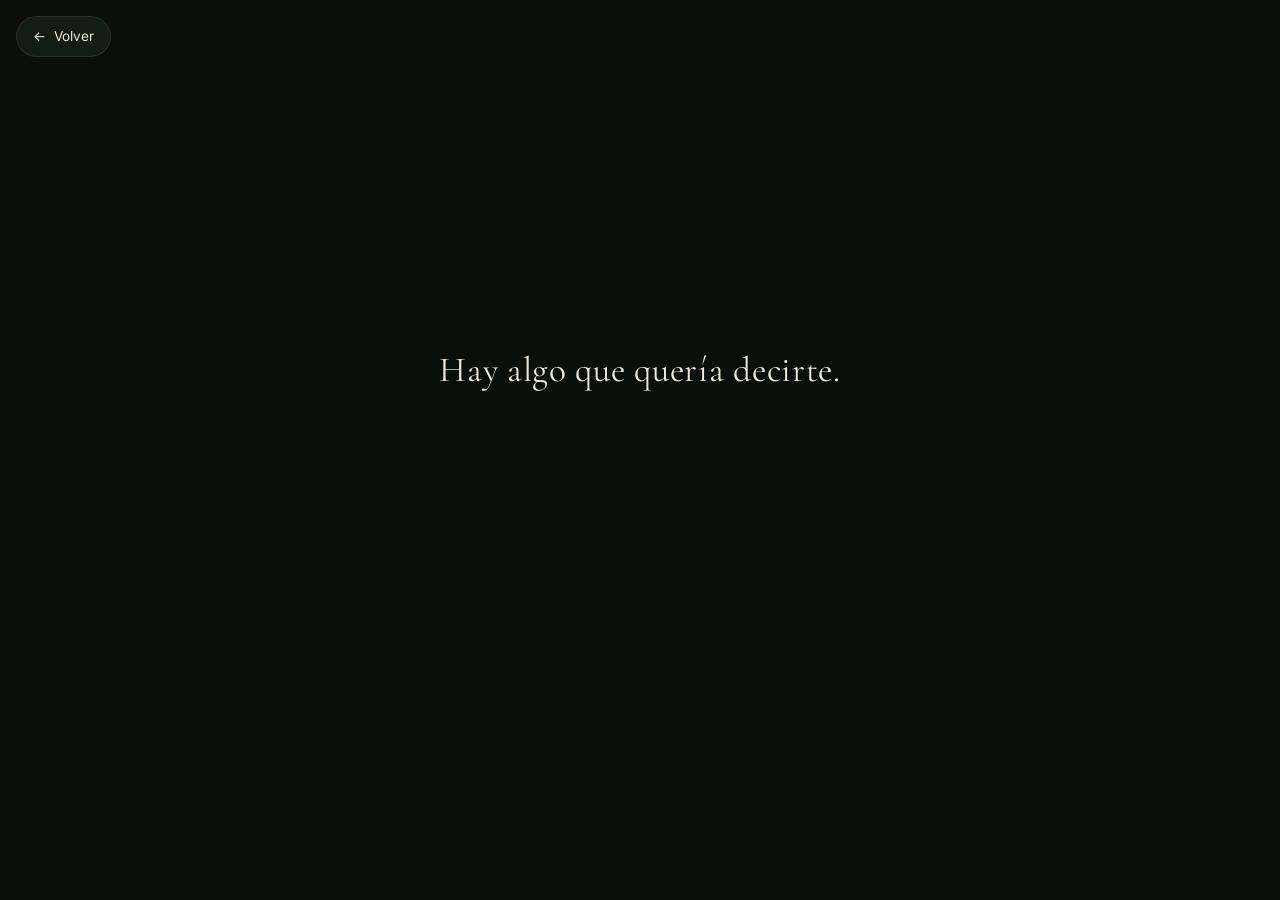
==== commit c75739ba: "Fix layout and navigation issues" ====
--- a/Dia del lector/index.html
+++ b/Dia del lector/index.html
@@ -9,6 +9,11 @@
   <link rel="icon" href="data:image/svg+xml,<svg xmlns='http://www.w3.org/2000/svg' viewBox='0 0 100 100'><text y='.9em' font-size='90'>📖</text></svg>">
 </head>
 <body>
+
+  <!-- ══════════ Back Button ══════════ -->
+  <a href="../index.html" class="back-btn" aria-label="Volver al inicio" title="Volver al inicio">
+    <span class="arrow-left">←</span> Volver
+  </a>
 
   <!-- ══════════ Sound Toggle ══════════ -->
   <button class="sound-toggle" id="soundToggle" aria-label="Activar o desactivar sonido" title="Sonido">
@@ -1215,5 +1220,8 @@
 
   </script>
 
+  <footer class="app-footer-global">
+    Hecho con todo mi corazón para Sof por Nicolas
+  </footer>
 </body>
 </html>
--- a/Dia del lector/style.css
+++ b/Dia del lector/style.css
@@ -1383,3 +1383,45 @@
   color: var(--text-gold);
   min-height: 2.5em;
 }
+
+/* Global Back Button */
+.back-btn {
+  position: fixed;
+  top: 1rem;
+  left: 1rem;
+  z-index: 1050;
+  background: var(--bg-card);
+  color: var(--text-cream);
+  border: 1px solid var(--bg-card-border);
+  padding: 0.5rem 1rem;
+  border-radius: 100px;
+  text-decoration: none;
+  font-family: var(--font-sans);
+  font-size: 0.85rem;
+  display: flex;
+  align-items: center;
+  gap: 0.5rem;
+  backdrop-filter: blur(10px);
+  transition: all 0.3s var(--ease-out);
+}
+
+.back-btn:hover {
+  background: rgba(22, 32, 22, 0.95);
+  border-color: var(--accent-gold);
+  color: var(--accent-gold);
+}
+
+/* Global Footer */
+.app-footer-global {
+  position: fixed;
+  bottom: 0;
+  width: 100%;
+  text-align: center;
+  padding: 10px;
+  font-family: var(--font-sans);
+  font-size: 0.75rem;
+  color: var(--text-cream-muted);
+  z-index: 10;
+  background: rgba(10, 15, 10, 0.5);
+}
+
